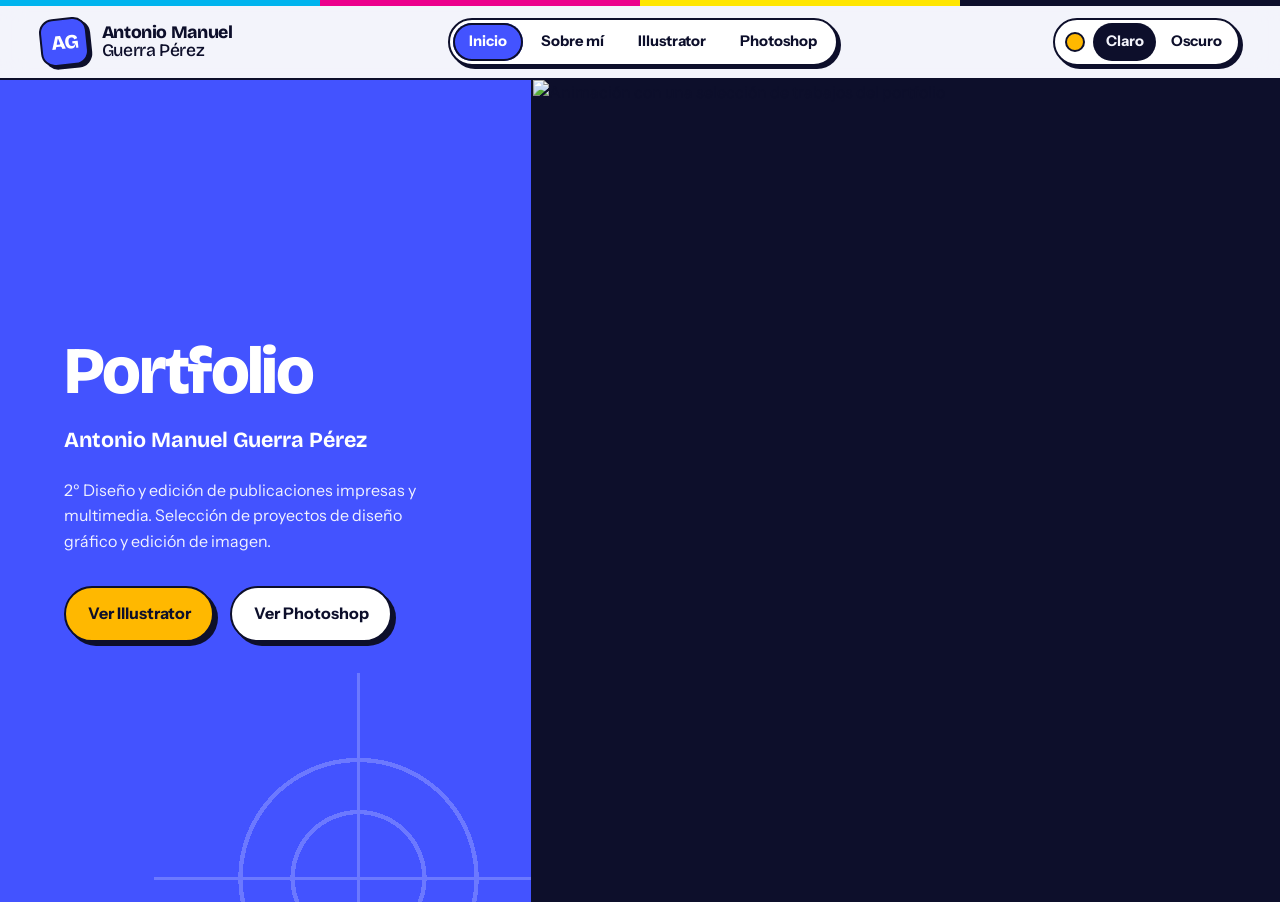
==== index.html @ 444f0f2b "Add files via upload" ====
<!DOCTYPE html>
<html lang="es">
<head>
    <meta charset="UTF-8">
    <meta name="viewport" content="width=device-width, initial-scale=1.0">
    <meta name="description" content="Portfolio de Antonio Manuel Guerra Pérez: proyectos de diseño gráfico, edición de imagen y maquetación con Adobe Illustrator y Photoshop.">
    <meta name="theme-color" content="#0f1016">
    <title>Portfolio | Antonio Manuel Guerra Pérez</title>

    <link rel="preconnect" href="https://fonts.googleapis.com">
    <link rel="preconnect" href="https://fonts.gstatic.com" crossorigin>
    <link href="https://fonts.googleapis.com/css2?family=Bricolage+Grotesque:opsz,wght@12..96,400..800&family=Instrument+Sans:wght@400..700&display=swap" rel="stylesheet">
    <link rel="stylesheet" href="style.css">
    <script>
        /* Aplica el modo guardado antes de pintar la página, para evitar parpadeos */
        try { if (localStorage.getItem("portfolio-bw") === "1") document.documentElement.setAttribute("data-mode", "dark"); } catch (e) {}
    </script>
</head>
<body>
    <a class="skip-link" href="#contenido">Saltar al contenido</a>

            <header class="site-header">
        <div class="site-header-inner">
            <a class="site-brand" href="index.html" aria-label="Antonio Manuel Guerra Pérez, ir al inicio">
                <span class="brand-mark" aria-hidden="true">AG</span>
                <span class="brand-name"><span>Antonio Manuel</span><span>Guerra Pérez</span></span>
            </a>

            <nav class="site-nav" aria-label="Navegación principal">
                <ul>
                    <li><a href="index.html" aria-current="page">Inicio</a></li>
                    <li><a href="sobre-mi.html">Sobre mí</a></li>
                    <li><a href="illustrator.html">Illustrator</a></li>
                    <li><a href="photoshop.html">Photoshop</a></li>
                </ul>
            </nav>

            <button class="mode-toggle" type="button" role="switch" aria-checked="false" aria-label="Modo oscuro" data-mode-toggle>
                <span class="mode-icon" aria-hidden="true"></span>
                <span class="mode-opt mode-opt--light" aria-hidden="true">Claro</span>
                <span class="mode-opt mode-opt--dark" aria-hidden="true">Oscuro</span>
            </button>
        </div>
    </header>

        <main id="contenido">
        <section class="home">
            <div class="home-copy">
                <h1 class="home-title">Portfolio</h1>
                <p class="home-name">Antonio Manuel Guerra Pérez</p>
                <p class="home-role">2º Diseño y edición de publicaciones impresas y multimedia. Selección de proyectos de diseño gráfico y edición de imagen.</p>
                <div class="actions">
                    <a class="btn btn--amber" href="illustrator.html">Ver Illustrator</a>
                    <a class="btn btn--light" href="photoshop.html">Ver Photoshop</a>
                </div>
            </div>

            <div class="home-media">
                <img src="assets/gifinicial.gif" alt="Animación con una selección de trabajos del portfolio">
            </div>
        </section>
    </main>

    <div class="lightbox" id="lightbox" aria-hidden="true" role="dialog" aria-modal="true" aria-label="Imagen ampliada">
        <button class="lightbox-close" type="button" aria-label="Cerrar imagen">✕</button>
        <button class="lightbox-prev" type="button" aria-label="Imagen anterior">‹</button>
        <button class="lightbox-next" type="button" aria-label="Imagen siguiente">›</button>
        <img class="lightbox-img" src="" alt="">
    </div>

    <script src="script.js" defer></script>
</body>
</html>
---- style.css ----
/* ==========================================================================
   Portfolio · Antonio Manuel Guerra Pérez
   Hoja de estilos única para todas las páginas.

   Idea de diseño: el lenguaje de la preproducción gráfica. Barra de color
   CMYK, marcas de registro, sombras duras como un sello de imprenta y
   bordes marcados en tinta.

   Índice
   1. Variables (colores, tipografía, medidas, bordes)
   2. Base
   3. Cabecera, navegación y botón Claro / Oscuro
   4. Botones
   5. Marca de registro (motivo decorativo)
   6. Inicio
   7. Sobre mí
   8. Páginas de trabajos
   9. Componente: carrusel
   10. Componente: comparador antes/después
   11. Responsive
   12. Accesibilidad y movimiento reducido
   13. Lightbox (imagen ampliada)
   ========================================================================== */


/* 1. VARIABLES
   -------------------------------------------------------------------------- */
:root {
  /* Color (modo claro) */
  --ink: #0d0f2b;           /* azul noche: textos, bordes y sombras */
  --bg: #f3f4fb;            /* fondo general, blanco azulado */
  --surface: #ffffff;
  --line: #dcdff0;
  --muted: #575a78;
  --blue: #4353ff;          /* azul de marca (Inicio) */
  --blue-dark: #2f3fe0;
  --amber: #ffb800;         /* ámbar (Illustrator) */
  --yellow: #ffe14a;        /* amarillo (Photoshop original) */
  --pink: #ff5fa2;          /* rosa original de Sobre mí */
  --tint: #e8eaff;

  /* Acento de cada página. Se cambia con la clase del <body>. */
  --accent: var(--blue);
  --accent-strong: var(--blue);
  --on-accent: #ffffff;

  /* Colores de impresión (solo para detalles decorativos) */
  --cyan: #00b4ee;
  --magenta: #ec008c;
  --yellow-print: #ffe600;

  /* Tipografía */
  --font-display: "Bricolage Grotesque", "Segoe UI", system-ui, -apple-system, sans-serif;
  --font-body: "Instrument Sans", "Segoe UI", system-ui, -apple-system, sans-serif;

  /* Medidas */
  --header-h: 78px;
  --wrap: 1360px;

  /* Sistema de bordes: marco en tinta + sombra dura en el color de acento */
  --border: 2px solid var(--ink);
  --radius: 14px;
  --shadow-ink: 4px 4px 0 var(--ink);
}

/* Temas por página */
body.theme-illustrator {
  --accent: var(--amber);
  --accent-strong: #b45f00;
  --on-accent: var(--ink);
}

body.theme-photoshop {
  --accent: #172554;        /* Azul oscuro en vez de amarillo */
  --accent-strong: #0f172a;
  --on-accent: #ffffff;     /* Texto blanco para buen contraste */
}

body.theme-sobremi {
  --accent: var(--blue);         /* Mismo azul que el Inicio */
  --accent-strong: var(--blue-dark);
  --on-accent: #ffffff;
}

/* Se define en <body> para que tome el acento de cada página */
body {
  --shadow: 6px 6px 0 var(--accent);
}

/* MODO OSCURO
   Más negro que antes, pero sin llegar a negro puro, con superficies
   ligeramente elevadas y buen contraste. Solo cambia la "piel" de la web:
   las imágenes NO se tocan. Se activa con data-mode="dark" en <html>. */
html[data-mode="dark"] {
  --ink: #f2f4ff;          /* texto principal claro */
  --bg: #07080f;           /* fondo casi negro, con un toque azulado */
  --surface: #10131f;      /* tarjetas y superficies elevadas */
  --line: #232838;         /* líneas suaves */
  --muted: #9aa1b8;        /* texto secundario */
  --tint: #1a1f30;         /* fondo de hover / chips */
  --blue: #7b87ff;         /* azul más luminoso para contraste en oscuro */
  --amber: #ffcf4d;
  --yellow: #ffe680;
  --pink: #ff7ab5;

  /* Los acentos con texto blanco necesitan tinta oscura en modo oscuro */
  --on-accent: #07080f;

  /* Bordes y sombras se aclaran para que se vean sobre el fondo negro */
  --border: 2px solid var(--ink);
  --shadow-ink: 4px 4px 0 var(--ink);
}

/* En modo oscuro, los temas de página necesitan su propio on-accent */
html[data-mode="dark"] body.theme-illustrator {
  --on-accent: #07080f;
}

html[data-mode="dark"] body.theme-photoshop,
html[data-mode="dark"] body.theme-sobremi {
  --on-accent: #ffffff;
}

/* La cabecera translúcida cambia de color en modo oscuro */
html[data-mode="dark"] .site-header {
  background: rgba(7, 8, 15, 0.92);
}

/* Las tarjetas y elementos con fondo claro fijo se adaptan */
html[data-mode="dark"] .skip-link {
  color: var(--bg);
}

html[data-mode="dark"] .btn {
  color: #0d0f2b;
}

html[data-mode="dark"] .btn--light {
  background: #e9ecff;
  color: #0d0f2b;
}

html[data-mode="dark"] .home-copy {
  color: #ffffff;
}

html[data-mode="dark"] .home-copy :focus-visible {
  outline-color: #ffffff;
}

/* El lightbox ya es oscuro; no hay que tocarlo */


/* 2. BASE
   -------------------------------------------------------------------------- */
*,
*::before,
*::after {
  box-sizing: border-box;
}

* {
  margin: 0;
}

html {
  scroll-behavior: smooth;
  scroll-padding-top: calc(var(--header-h) + 1.25rem);
  -webkit-text-size-adjust: 100%;
}

body {
  font-family: var(--font-body);
  font-size: 1rem;
  line-height: 1.6;
  color: var(--ink);
  background: var(--bg);
  -webkit-font-smoothing: antialiased;
  transition: background 0.3s ease, color 0.3s ease;
}

img {
  display: block;
  max-width: 100%;
  height: auto;
}

ul {
  padding: 0;
  list-style: none;
}

a {
  color: inherit;
}

:focus-visible {
  outline: 3px solid var(--accent-strong);
  outline-offset: 3px;
}

.wrap {
  width: 100%;
  max-width: var(--wrap);
  margin-inline: auto;
  padding-inline: clamp(1rem, 4vw, 2.5rem);
}

.skip-link {
  position: absolute;
  left: 0.75rem;
  top: -4rem;
  z-index: 100;
  padding: 0.6rem 1rem;
  background: var(--ink);
  color: var(--bg);
  font-weight: 600;
  text-decoration: none;
}

.skip-link:focus {
  top: 0.75rem;
}


/* 3. CABECERA, NAVEGACIÓN Y BOTÓN CLARO / OSCURO
   -------------------------------------------------------------------------- */
.site-header {
  position: sticky;
  top: 0;
  z-index: 50;
  background: rgba(243, 244, 251, 0.92);
  -webkit-backdrop-filter: saturate(1.4) blur(12px);
  backdrop-filter: saturate(1.4) blur(12px);
  border-bottom: var(--border);
  transition: background 0.3s ease, border-color 0.3s ease;
}

/* Barra de prueba de color CMYK */
.site-header::before {
  content: "";
  position: absolute;
  inset: 0 0 auto 0;
  height: 6px;
  background: linear-gradient(
    90deg,
    var(--cyan) 0 25%,
    var(--magenta) 25% 50%,
    var(--yellow-print) 50% 75%,
    var(--ink) 75% 100%
  );
}

.site-header-inner {
  display: flex;
  align-items: center;
  justify-content: space-between;
  gap: 1.25rem;
  max-width: var(--wrap);
  height: var(--header-h);
  margin-inline: auto;
  padding: 6px clamp(1rem, 4vw, 2.5rem) 0;
}

/* Logotipo: monograma tipo sello + nombre en dos líneas */
.site-brand {
  display: flex;
  align-items: center;
  gap: 0.85rem;
  font-family: var(--font-display);
  line-height: 1.05;
  text-decoration: none;
  flex-shrink: 0;
}

.brand-mark {
  display: grid;
  place-items: center;
  flex: none;
  width: 48px;
  height: 48px;
  border: var(--border);
  border-radius: 14px;
  background: var(--accent);
  color: var(--on-accent);
  font-size: 1.25rem;
  font-weight: 800;
  letter-spacing: -0.05em;
  box-shadow: 3px 3px 0 var(--ink);
  transform: rotate(-6deg);
  transition: transform 0.25s ease, background 0.3s ease, color 0.3s ease;
}

.site-brand:hover .brand-mark {
  transform: rotate(0deg);
}

.brand-name {
  display: flex;
  flex-direction: column;
  font-size: 1.1rem;
  font-weight: 800;
  letter-spacing: -0.02em;
}

.brand-name span {
  white-space: nowrap;
}

.brand-name span + span {
  font-weight: 500;
}

/* Navegación y botón comparten estilo de "barra de herramientas" */
.site-nav,
.mode-toggle {
  border: var(--border);
  border-radius: 999px;
  background: var(--surface);
  box-shadow: 3px 3px 0 var(--ink);
  transition: background 0.3s ease, border-color 0.3s ease, box-shadow 0.3s ease;
}

.site-nav ul {
  display: flex;
  gap: 2px;
  padding: 3px;
}

.site-nav a {
  display: block;
  padding: 0.45rem 1rem;
  border-radius: 999px;
  font-size: 0.92rem;
  font-weight: 700;
  text-decoration: none;
  white-space: nowrap;
  transition: background 0.2s, color 0.2s;
}

.site-nav a:hover {
  background: var(--tint);
}

.site-nav a[aria-current="page"] {
  background: var(--accent);
  color: var(--on-accent);
  box-shadow: inset 0 0 0 2px var(--ink);
}

/* Botón Claro / Oscuro */
.mode-toggle {
  display: inline-flex;
  align-items: center;
  gap: 2px;
  padding: 3px 3px 3px 10px;
  font: inherit;
  color: var(--ink);
  cursor: pointer;
  flex-shrink: 0;
  transition: transform 0.1s, box-shadow 0.1s, background 0.3s ease;
}

.mode-toggle:active {
  transform: translate(2px, 2px);
  box-shadow: 1px 1px 0 var(--ink);
}

/* Icono: sol en modo claro, luna en modo oscuro */
.mode-icon {
  position: relative;
  width: 20px;
  height: 20px;
  margin-right: 6px;
  border: 2px solid var(--ink);
  border-radius: 50%;
  background: var(--amber);
  transition: background 0.3s ease, transform 0.3s ease, box-shadow 0.3s ease;
}

html[data-mode="dark"] .mode-icon {
  background: transparent;
  box-shadow: inset -6px -4px 0 0 var(--amber);
  transform: rotate(-20deg);
}

.mode-opt {
  padding: 0.45rem 0.8rem;
  border-radius: 999px;
  font-size: 0.92rem;
  font-weight: 700;
  line-height: 1.6;
  white-space: nowrap;
  transition: background 0.2s, color 0.2s;
}

html:not([data-mode="dark"]) .mode-opt--light,
html[data-mode="dark"] .mode-opt--dark {
  background: var(--ink);
  color: var(--bg);
}


/* 4. BOTONES
   -------------------------------------------------------------------------- */
.btn {
  display: inline-block;
  padding: 0.8rem 1.35rem;
  border: var(--border);
  border-radius: 999px;
  color: #0d0f2b;
  font-weight: 700;
  text-decoration: none;
  box-shadow: var(--shadow-ink);
  transition: transform 0.12s, box-shadow 0.12s, background 0.2s, color 0.2s;
}

.btn:hover,
.btn:focus-visible {
  transform: translate(2px, 2px);
  box-shadow: 2px 2px 0 var(--ink);
}

.btn--amber {
  background: var(--amber);
}

.btn--light {
  background: #ffffff;
}


/* 5. MARCA DE REGISTRO
   -------------------------------------------------------------------------- */
.home-copy,
.page-hero {
  position: relative;
  isolation: isolate;
  overflow: hidden;
}

.home-copy::after,
.page-hero::after {
  content: "";
  position: absolute;
  z-index: -1;
  right: -6%;
  bottom: -22%;
  width: clamp(220px, 32vw, 460px);
  aspect-ratio: 1;
  opacity: 0.22;
  pointer-events: none;
  background:
    linear-gradient(currentColor, currentColor) center / 3px 100% no-repeat,
    linear-gradient(currentColor, currentColor) center / 100% 3px no-repeat,
    radial-gradient(
      circle,
      transparent 0 22%,
      currentColor 22% 23.5%,
      transparent 23.5% 40%,
      currentColor 40% 41.5%,
      transparent 41.5%
    );
}


/* 6. INICIO
   -------------------------------------------------------------------------- */
.home {
  display: grid;
  grid-template-columns: minmax(340px, 5fr) 7fr;
  min-height: calc(100vh - var(--header-h));
}

.home-copy {
  display: flex;
  flex-direction: column;
  justify-content: center;
  gap: 1.5rem;
  padding: clamp(2rem, 5vw, 4.5rem);
  background: var(--blue);
  color: #ffffff;
  border-right: var(--border);
  transition: background 0.3s ease;
}

.home-copy :focus-visible {
  outline-color: #ffffff;
}

.home-title {
  font-family: var(--font-display);
  font-size: clamp(2.8rem, 5.2vw, 6rem);
  font-weight: 800;
  line-height: 0.95;
  letter-spacing: -0.04em;
}

.home-name {
  font-family: var(--font-display);
  font-size: 1.35rem;
  font-weight: 700;
  line-height: 1.2;
}

.home-role {
  max-width: 34ch;
  color: rgba(255, 255, 255, 0.92);
}

.actions {
  display: flex;
  flex-wrap: wrap;
  gap: 1rem;
  margin-top: 0.5rem;
}

.home-media {
  position: relative;
  min-height: 320px;
  background: var(--ink);
}

.home-media img {
  position: absolute;
  inset: 0;
  width: 100%;
  height: 100%;
  object-fit: cover;
  cursor: zoom-in;
}


/* 7. SOBRE MÍ
   -------------------------------------------------------------------------- */
.about {
  position: relative;
  isolation: isolate;
  display: grid;
  place-items: center;
  min-height: calc(100vh - var(--header-h));
  padding: clamp(1.25rem, 4vw, 3rem);
  background: #0d0f2b;
}

.about-bg {
  position: absolute;
  inset: 0;
  z-index: -2;
  width: 100%;
  height: 100%;
  object-fit: cover;
}

/* Velo oscuro para que la tarjeta destaque sobre el GIF */
.about::before {
  content: "";
  position: absolute;
  inset: 0;
  z-index: -1;
  background: linear-gradient(180deg, rgba(13, 15, 43, 0.45), rgba(13, 15, 43, 0.78));
}

.about-card {
  width: 100%;
  max-width: 780px;
  padding: clamp(1.5rem, 4vw, 3rem);
  background: var(--surface);
  border: var(--border);
  border-radius: var(--radius);
  box-shadow: 8px 8px 0 var(--accent);
  transition: background 0.3s ease, border-color 0.3s ease, box-shadow 0.3s ease;
}

.about-card h1 {
  margin-bottom: 1.25rem;
  font-family: var(--font-display);
  font-size: clamp(2.4rem, 5vw, 3.75rem);
  font-weight: 800;
  line-height: 1;
  letter-spacing: -0.035em;
  color: var(--accent);
}

.about-text p {
  max-width: 62ch;
  font-size: 1.0625rem;
  line-height: 1.7;
}

.about-text p + p {
  margin-top: 1rem;
}

.about-grid {
  display: grid;
  grid-template-columns: repeat(auto-fit, minmax(240px, 1fr));
  gap: 1.5rem 2.5rem;
  margin-top: 2rem;
  padding-top: 1.75rem;
  border-top: var(--border);
}

.about-grid h2 {
  margin-bottom: 0.75rem;
  font-family: var(--font-display);
  font-size: 1.1rem;
  font-weight: 700;
}

.about-grid li {
  padding: 0.4rem 0;
  border-bottom: 1px solid var(--line);
}

.about-grid li small {
  display: block;
  color: var(--muted);
  font-size: 0.875rem;
}

/* Herramientas como etiquetas */
.about-grid .chips {
  display: flex;
  flex-wrap: wrap;
  gap: 0.5rem;
}

.about-grid .chips li {
  padding: 0.3rem 0.85rem;
  border: 2px solid var(--ink);
  border-radius: 999px;
  background: var(--tint);
  font-size: 0.9375rem;
  font-weight: 700;
}


/* 8. PÁGINAS DE TRABAJOS
   -------------------------------------------------------------------------- */

/* Banda de título a todo el ancho, en el color de la página */
.page-hero {
  padding-block: clamp(3rem, 8vw, 6.5rem) clamp(2rem, 5vw, 3.5rem);
  background: var(--accent);
  color: var(--on-accent);
  border-bottom: var(--border);
  transition: background 0.3s ease, color 0.3s ease;
}

.page-hero :focus-visible {
  outline-color: currentColor;
}

.page-title {
  font-family: var(--font-display);
  font-size: clamp(3.4rem, 11vw, 9rem);
  font-weight: 800;
  line-height: 0.92;
  letter-spacing: -0.045em;
}

.page-lede {
  max-width: 52ch;
  margin-top: 1.25rem;
  font-size: clamp(1.1rem, 1.6vw, 1.35rem);
  line-height: 1.5;
}

.page-index {
  display: flex;
  flex-wrap: wrap;
  gap: 0.9rem;
  margin-top: 2rem;
}

.page-index a {
  padding: 0.55rem 1.15rem;
  border: var(--border);
  border-radius: 999px;
  background: var(--surface);
  color: var(--ink);
  font-weight: 700;
  text-decoration: none;
  box-shadow: 3px 3px 0 var(--ink);
  transition: transform 0.12s, box-shadow 0.12s, background 0.2s, color 0.2s;
}

.page-index a:hover {
  background: var(--ink);
  color: var(--bg);
  transform: translate(2px, 2px);
  box-shadow: 1px 1px 0 var(--ink);
}

/* Cada proyecto es una banda; se alternan fondo gris-azulado y blanco */
.project {
  padding-block: clamp(2.5rem, 6vw, 5rem);
}

.project:nth-of-type(even) {
  background: var(--surface);
  border-block: var(--border);
}

/* La última sección ocupa al menos una pantalla */
.project:last-of-type {
  min-height: calc(100vh - var(--header-h));
}

.project-inner {
  display: grid;
  grid-template-columns: minmax(200px, 260px) minmax(0, 1fr);
  gap: clamp(1.5rem, 4vw, 4rem);
  align-items: start;
}

/* El título acompaña al contenido mientras se recorre el proyecto */
.project-head {
  position: sticky;
  top: calc(var(--header-h) + 1.75rem);
}

.project-title {
  padding-left: 1rem;
  border-left: 8px solid var(--accent);
  font-family: var(--font-display);
  font-size: clamp(1.5rem, 2.4vw, 2.1rem);
  font-weight: 700;
  line-height: 1.15;
  letter-spacing: -0.02em;
}

.project-lede {
  margin-top: 0.75rem;
  padding-left: 1.5rem;
  color: var(--muted);
}

.project-body + .project-body {
  margin-top: 3rem;
}

.panel-title {
  margin-bottom: 1rem;
  font-size: 1.0625rem;
  font-weight: 700;
  line-height: 1.3;
}

/* Carrusel a la izquierda + piezas a la derecha */
.split {
  display: grid;
  grid-template-columns: minmax(0, 340px) minmax(0, 1fr);
  gap: clamp(1.75rem, 3vw, 2.75rem);
  align-items: start;
}

/* Paneles en rejilla: cada uno lleva su título y su pieza */
.panels {
  display: grid;
  grid-template-columns: repeat(auto-fit, minmax(min(100%, 320px), 1fr));
  gap: 2.75rem 2.25rem;
  align-items: start;
}

/* Piezas sueltas (kits, logos, carteles) */
.gallery {
  display: grid;
  grid-template-columns: repeat(auto-fit, minmax(min(100%, 200px), 1fr));
  gap: 1.75rem;
  align-items: stretch;
}

.gallery--single {
  grid-template-columns: minmax(0, 520px);
}

.tile {
  display: flex;
  flex-direction: column;
  overflow: hidden;
  background: var(--surface);
  border: var(--border);
  border-radius: var(--radius);
  box-shadow: var(--shadow);
  transition: background 0.3s ease, border-color 0.3s ease, box-shadow 0.3s ease;
}

.project:nth-of-type(even) .tile {
  background: var(--bg);
}

.tile img {
  width: 100%;
  max-height: 340px;
  margin: auto;
  padding: 0.85rem;
  object-fit: contain;
  cursor: zoom-in;
}

.tile--large img {
  max-height: 560px;
}

.tile figcaption {
  padding: 0.7rem 1rem;
  border-top: var(--border);
  background: var(--surface);
  font-size: 0.9rem;
  font-weight: 700;
  line-height: 1.35;
  transition: background 0.3s ease, border-color 0.3s ease;
}

.site-footer {
  padding-block: 1.5rem;
  border-top: var(--border);
  font-size: 0.875rem;
  color: var(--muted);
}

.site-footer-inner {
  display: flex;
  flex-wrap: wrap;
  align-items: center;
  justify-content: space-between;
  gap: 0.75rem 1.5rem;
}

.site-footer a {
  font-weight: 700;
  color: var(--ink);
  text-underline-offset: 3px;
}


/* 9. COMPONENTE: CARRUSEL
   -------------------------------------------------------------------------- */
.carousel {
  --ratio: 4 / 5;
  position: relative;
}

.carousel-viewport {
  position: relative;
  aspect-ratio: var(--ratio);
  overflow: hidden;
  background: #050505;
  border: var(--border);
  border-radius: var(--radius);
  box-shadow: var(--shadow);
  touch-action: pan-y;
}

.carousel--light .carousel-viewport {
  background: var(--surface);
}

.carousel-slide {
  position: absolute;
  inset: 0;
  opacity: 0;
  visibility: hidden;
  transition: opacity 0.4s ease, visibility 0s linear 0.4s;
}

.carousel-slide.is-active {
  opacity: 1;
  visibility: visible;
  transition: opacity 0.4s ease;
}

.carousel-slide img {
  width: 100%;
  height: 100%;
  object-fit: contain;
  cursor: zoom-in;
}

.carousel--cover .carousel-slide img {
  object-fit: cover;
}

.carousel-btn {
  position: absolute;
  top: 50%;
  z-index: 2;
  display: grid;
  place-items: center;
  width: 44px;
  height: 44px;
  padding: 0;
  border: var(--border);
  border-radius: 50%;
  background: var(--surface);
  color: var(--ink);
  cursor: pointer;
  transform: translateY(-50%);
  transition: background 0.2s, color 0.2s;
}

.carousel-btn:hover {
  background: var(--accent);
  color: var(--on-accent);
}

.carousel-prev { left: 0.6rem; }
.carousel-next { right: 0.6rem; }

.carousel-btn svg {
  width: 20px;
  height: 20px;
  fill: none;
  stroke: currentColor;
  stroke-width: 2.5;
  stroke-linecap: round;
  stroke-linejoin: round;
}

.carousel-bar {
  display: flex;
  align-items: center;
  justify-content: space-between;
  gap: 1rem;
  margin-top: 1rem;
}

.carousel-dots {
  display: flex;
  flex-wrap: wrap;
}

.carousel-dot {
  display: grid;
  place-items: center;
  width: 28px;
  height: 28px;
  padding: 0;
  border: 0;
  background: none;
  cursor: pointer;
}

.carousel-dot::before {
  content: "";
  width: 12px;
  height: 12px;
  border: 2px solid var(--ink);
  border-radius: 50%;
  background: var(--surface);
  transition: background 0.2s, transform 0.2s, border-color 0.2s;
}

.carousel-dot:hover::before {
  background: var(--tint);
}

.carousel-dot[aria-current="true"]::before {
  background: var(--accent);
  transform: scale(1.25);
}

.carousel-count {
  font-size: 0.875rem;
  font-weight: 700;
  font-variant-numeric: tabular-nums;
}


/* 10. COMPONENTE: COMPARADOR ANTES / DESPUÉS
   -------------------------------------------------------------------------- */
.compare {
  --pos: 50%;
  --ratio: 16 / 9;
  position: relative;
  aspect-ratio: var(--ratio);
  overflow: hidden;
  background: #000000;
  border: var(--border);
  border-radius: var(--radius);
  box-shadow: var(--shadow);
  user-select: none;
}

.compare--square {
  --ratio: 1 / 1;
  max-width: 420px;
}

.compare-img {
  position: absolute;
  inset: 0;
  width: 100%;
  height: 100%;
  object-fit: cover;
  pointer-events: none;
}

.compare--contain .compare-img {
  object-fit: contain;
}

/* La imagen superior se recorta con clip-path: no hace falta medir con JS */
.compare-after {
  clip-path: inset(0 calc(100% - var(--pos)) 0 0);
}

.compare-line {
  position: absolute;
  top: 0;
  bottom: 0;
  left: var(--pos);
  z-index: 3;
  width: 3px;
  background: var(--ink);
  transform: translateX(-50%);
  pointer-events: none;
}

.compare-knob {
  position: absolute;
  top: 50%;
  left: 50%;
  display: grid;
  place-items: center;
  width: 40px;
  height: 40px;
  border: var(--border);
  border-radius: 50%;
  background: var(--accent);
  color: var(--on-accent);
  transform: translate(-50%, -50%);
}

.compare-knob svg {
  width: 16px;
  height: 16px;
  fill: none;
  stroke: currentColor;
  stroke-width: 2.5;
  stroke-linecap: round;
  stroke-linejoin: round;
}

.compare-range {
  position: absolute;
  inset: 0;
  z-index: 4;
  width: 100%;
  height: 100%;
  margin: 0;
  opacity: 0;
  cursor: ew-resize;
}

.compare:has(.compare-range:focus-visible) {
  outline: 3px solid var(--accent-strong);
  outline-offset: 3px;
}

.compare-tag {
  position: absolute;
  top: 0.65rem;
  z-index: 2;
  padding: 0.15rem 0.7rem;
  border: 2px solid var(--ink);
  border-radius: 999px;
  background: var(--surface);
  color: var(--ink);
  font-size: 0.8125rem;
  font-weight: 700;
  pointer-events: none;
}

.compare-tag--left  { left: 0.65rem; }
.compare-tag--right { right: 0.65rem; }

/* Comparador de motos: usa la MISMA proporción que las fotos del carrusel
   (19/22, verticales). Así la moto entera llena todo el marco sin franjas
   negras y sin recortarse. Sin padding ni zoom. */
.compare--zoom-out {
  --ratio: 19 / 22;
  max-width: 40%;
  background: var(--surface);
}

.compare--zoom-out .compare-img {
  object-fit: cover;
  padding: 0;
}


/* 11. RESPONSIVE
   -------------------------------------------------------------------------- */
@media (max-width: 1100px) {
  .project-inner {
    grid-template-columns: minmax(0, 1fr);
    gap: 1.75rem;
  }

  .project-head {
    position: static;
  }
}

@media (max-width: 860px) {
  .home {
    grid-template-columns: minmax(0, 1fr);
    min-height: 0;
  }

  .home-copy {
    border-right: 0;
    border-bottom: var(--border);
    padding-block: clamp(2.5rem, 8vw, 4rem);
  }

  .home-title {
    font-size: clamp(3rem, 14vw, 4.5rem);
  }

  .home-media {
    min-height: 70vw;
  }

  .split {
    grid-template-columns: minmax(0, 1fr);
  }

  .split > .carousel {
    max-width: 460px;
  }

  .compare--zoom-out {
    max-width: 460px;
  }
}

/* --- Móvil / tablet pequeña: cabecera en 2 filas --- */
@media (max-width: 760px) {
  :root {
    --header-h: 0px;
    --wrap: 100%;
  }

  html {
    scroll-padding-top: 1rem;
  }

  .site-header {
    position: static;
    background: var(--bg);
    -webkit-backdrop-filter: none;
    backdrop-filter: none;
  }

  .site-header-inner {
    display: grid;
    grid-template-columns: 1fr auto;
    grid-template-areas:
      "brand  toggle"
      "nav    nav";
    align-items: center;
    gap: 0.85rem;
    height: auto;
    padding: 14px clamp(1rem, 4vw, 1.5rem) 12px;
  }

  .site-brand {
    grid-area: brand;
    min-width: 0;
    gap: 0.65rem;
  }

  .brand-mark {
    width: 42px;
    height: 42px;
    font-size: 1.1rem;
    border-radius: 12px;
  }

  .brand-name {
    font-size: 1rem;
  }

  .brand-name span {
    white-space: normal;
  }

  .mode-toggle {
    grid-area: toggle;
    justify-self: end;
    padding: 3px 3px 3px 8px;
  }

  .mode-opt {
    padding: 0.4rem 0.65rem;
    font-size: 0.85rem;
  }

  .site-nav {
    grid-area: nav;
    width: 100%;
    overflow-x: auto;
    -webkit-overflow-scrolling: touch;
    scrollbar-width: none;
  }

  .site-nav::-webkit-scrollbar {
    display: none;
  }

  .site-nav ul {
    justify-content: flex-start;
    gap: 4px;
    padding: 3px;
  }

  .site-nav li {
    flex: 0 0 auto;
  }

  .site-nav a {
    padding: 0.5rem 0.9rem;
    font-size: 0.88rem;
  }

  .project:last-of-type {
    min-height: 0;
  }
}

/* --- Móvil pequeño: ajustes finos --- */
@media (max-width: 520px) {
  .compare--square {
    max-width: 100%;
  }

  .mode-opt--light,
  .mode-opt--dark {
    font-size: 0.8rem;
    padding: 0.35rem 0.55rem;
  }

  .page-hero {
    padding-block: 2.25rem 2rem;
  }

  .page-title {
    font-size: clamp(2.8rem, 15vw, 4rem);
  }

  .page-lede {
    font-size: 1rem;
  }

  .page-index {
    gap: 0.5rem;
    margin-top: 1.25rem;
  }

  .page-index a {
    padding: 0.45rem 0.9rem;
    font-size: 0.85rem;
    box-shadow: 2px 2px 0 var(--ink);
  }

  .project {
    padding-block: 2rem;
  }

  .panel-title {
    font-size: 1rem;
  }

  .gallery {
    gap: 1.25rem;
  }

  .gallery--single {
    grid-template-columns: minmax(0, 1fr);
  }

  .tile img {
    padding: 0.6rem;
    max-height: 280px;
  }

  .tile--large img {
    max-height: 420px;
  }

  .carousel-btn {
    width: 40px;
    height: 40px;
  }

  .carousel-prev { left: 0.4rem; }
  .carousel-next { right: 0.4rem; }

  .carousel-bar {
    margin-top: 0.75rem;
  }

  .about {
    padding: 1rem;
  }

  .about-card {
    padding: 1.25rem;
    box-shadow: 6px 6px 0 var(--accent);
  }

  .about-card h1 {
    font-size: 2rem;
  }

  .about-text p {
    font-size: 1rem;
  }

  .about-grid {
    gap: 1.25rem;
    margin-top: 1.5rem;
    padding-top: 1.25rem;
  }

  .actions {
    gap: 0.6rem;
  }

  .btn {
    padding: 0.7rem 1.1rem;
    font-size: 0.95rem;
  }
}


/* 12. ACCESIBILIDAD Y MOVIMIENTO REDUCIDO
   -------------------------------------------------------------------------- */
@media (prefers-reduced-motion: reduce) {
  html {
    scroll-behavior: auto;
  }

  *,
  *::before,
  *::after {
    transition-duration: 0s !important;
    transition-delay: 0s !important;
    animation-duration: 0s !important;
    animation-delay: 0s !important;
  }
}


/* 13. LIGHTBOX (IMAGEN AMPLIADA)
   -------------------------------------------------------------------------- */
.lightbox {
  position: fixed;
  inset: 0;
  z-index: 200;
  display: flex;
  align-items: center;
  justify-content: center;
  padding: clamp(1rem, 4vw, 3rem);
  background: rgba(7, 8, 15, 0.94);
  opacity: 0;
  visibility: hidden;
  transition: opacity 0.25s ease, visibility 0s linear 0.25s;
}

.lightbox.is-open {
  opacity: 1;
  visibility: visible;
  transition: opacity 0.25s ease;
}

.lightbox-img {
  max-width: 100%;
  max-height: 100%;
  width: auto;
  height: auto;
  object-fit: contain;
  border: var(--border);
  border-radius: var(--radius);
  box-shadow: 0 0 0 4px rgba(255, 255, 255, 0.08);
  cursor: zoom-out;
  animation: lightbox-in 0.25s ease both;
}

@keyframes lightbox-in {
  from {
    opacity: 0;
    transform: scale(0.96);
  }
  to {
    opacity: 1;
    transform: scale(1);
  }
}

.lightbox-close,
.lightbox-prev,
.lightbox-next {
  position: absolute;
  z-index: 2;
  display: grid;
  place-items: center;
  width: 48px;
  height: 48px;
  padding: 0;
  border: 2px solid #ffffff;
  border-radius: 50%;
  background: rgba(13, 15, 43, 0.7);
  color: #ffffff;
  font-size: 1.4rem;
  font-weight: 700;
  line-height: 1;
  cursor: pointer;
  transition: background 0.2s, color 0.2s;
}

.lightbox-close:hover,
.lightbox-prev:hover,
.lightbox-next:hover {
  background: var(--accent);
  color: var(--on-accent);
}

.lightbox-close { top: 1rem; right: 1rem; }
.lightbox-prev  { left: 1rem; top: 50%; transform: translateY(-50%); }
.lightbox-next  { right: 1rem; top: 50%; transform: translateY(-50%); }

.lightbox-prev[hidden],
.lightbox-next[hidden] {
  display: none;
}

body.lightbox-open {
  overflow: hidden;
}

@media (max-width: 520px) {
  .lightbox-close,
  .lightbox-prev,
  .lightbox-next {
    width: 42px;
    height: 42px;
    font-size: 1.2rem;
  }
}
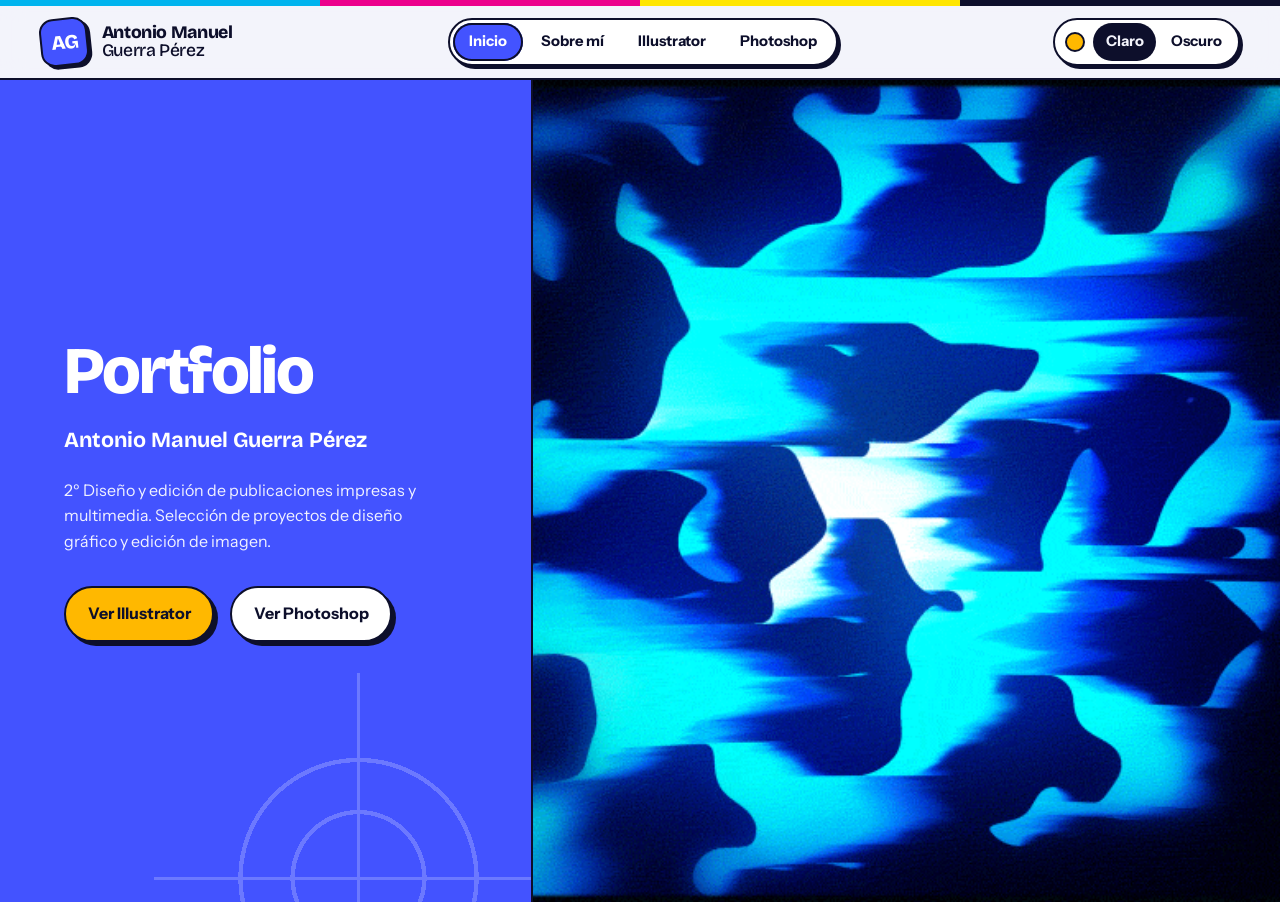
==== commit 7ff321a4: "Update index.html" ====
--- a/index.html
+++ b/index.html
@@ -56,7 +56,7 @@
             </div>
 
             <div class="home-media">
-                <img src="assets/gifinicial.gif" alt="Animación con una selección de trabajos del portfolio">
+                <img src="assets/Gifinicial.gif" alt="Animación con una selección de trabajos del portfolio">
             </div>
         </section>
     </main>
@@ -70,4 +70,4 @@
 
     <script src="script.js" defer></script>
 </body>
-</html>+</html>
